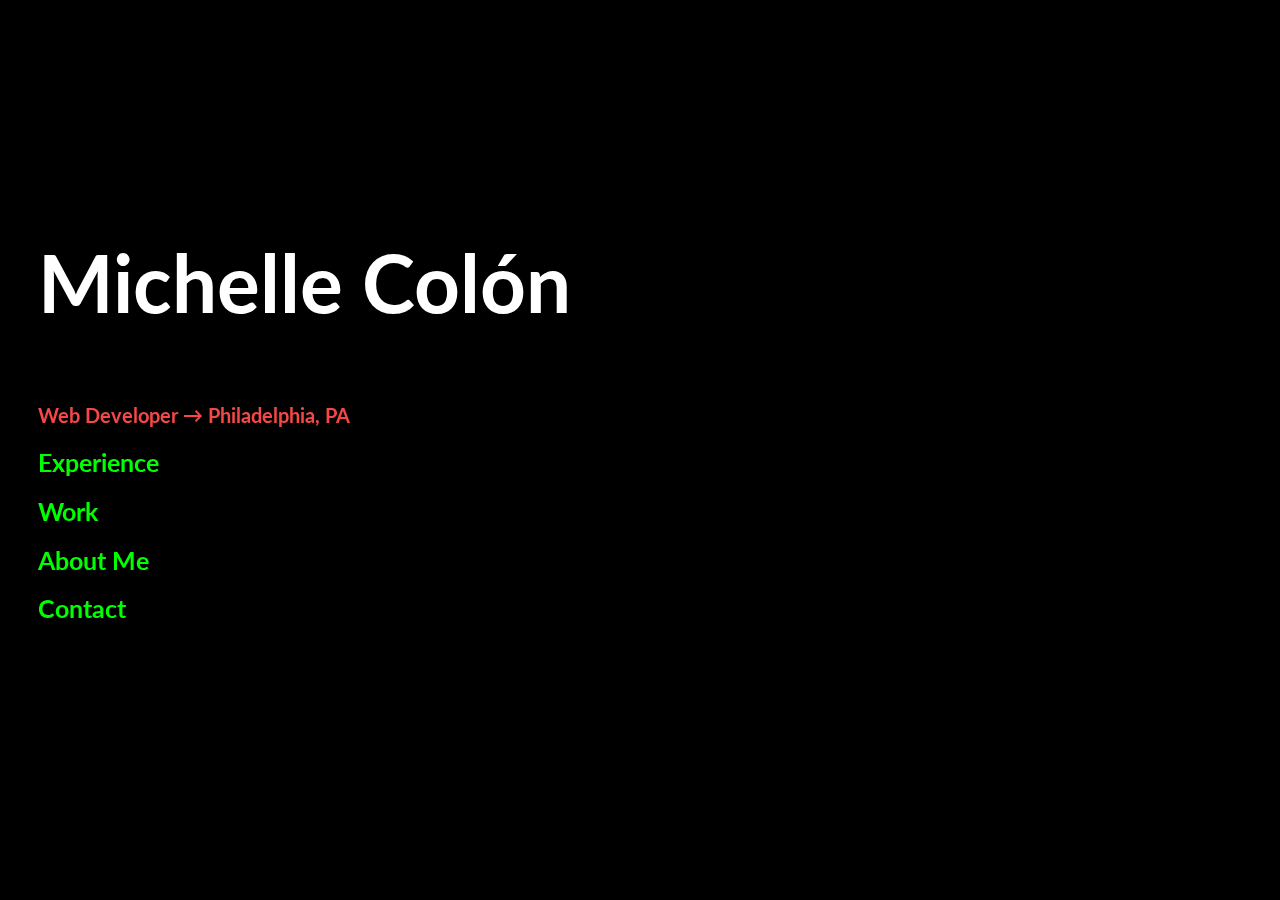
==== index.html @ f4b634f5 "all the new jawns" ====
<!DOCTYPE html>
<html>
  <head>
    <link rel="stylesheet" type="text/css" href="assets/css/style.css">
    <script src="https://code.jquery.com/jquery-2.1.4.js"></script>
    <script src="assets/javascript/script.js"></script>
    <link href='https://fonts.googleapis.com/css?family=Lato:400,400italic,900,700,700italic,900italic' rel='stylesheet' type='text/css'>
    <title>Michelle Col&oacute;n</title>
  </head>
  <body> 
    <div class="wrapper">
      <div class="heading">
        <h1>Michelle Col&oacute;n</h1>
        <h3>Web Developer &#8594; <span>Philadelphia, PA<span></h3>
      </div>
      <div class="experience">
        <h3 class="h3"><a href="experience.html">Experience</a></h3>
      </div>
      <div class="work">
        <h3 class="h3"><a href="work.html">Work</a></h3>
      </div>
      <div class="about">
        <h3 class="h3"><a href="about.html">About Me</a></h3>
      </div>
       <div class="contact">
        <h3 class="h3"><a href="contact.html">Contact</a></h3>
      </div>
    </div>



  </body>
</html>
---- assets/css/style.css ----
body {
  background: #000000;
}

.heading {
  color: #ffffff;
  font-family: 'Lato', sans-serif;
} 

.subheading {
  color: #ffffff;
  font-family: 'Lato', sans-serif;
}

.wrapper {
  position: fixed;
  top: 20%;
  left: 3%;
  width: 80%;
}

h1 {
  font-size:80px;
}

/*button {
  border:hidden;
  margin-bottom:1px;
  background-color:transparent;
  text-decoration:none;
  cursor:pointer;
  outline:none;
  -webkit-border-radius: 1px;
  -moz-border-radius: 1px;
  border-radius: 1px;
}

button:hover{
  background-color:yellow;
  text-decoration:none;

}*/


.heading h3 {
  font-size: 20px;
  color: #f64747;
}

.heading p {
  font-size: 20px;
}

.experience p {
  color: #f64747;
  font-family: 'Lato', sans-serif;
}

.experience {
  width: 500px;
}

.experience a {
  display: inline-block;
  width: 250px;
}

.heading h1 {
  display: inline-block;
  width: 800px;
}

.about p {
  color: #f64747;
  font-family: 'Lato', sans-serif;
}

.about {
  width: 500px;
}

.about a {
  display: inline-block;
  width: 200px;
}

.work p {
  color: #f64747;
  font-family: 'Lato', sans-serif;
}

.work {
  width: 500px;
}

.work a {
  display: inline-block;
  width: 300px;
}

.contact {
  color: #00ff00;
}

.contact a {
  display: inline-block;
  width: 200px;
}

a {
  text-decoration: none;
  color: #00ff00;
  font-family: 'Lato', sans-serif;
  font-size: 25px;
}

a:hover {
  text-decoration: none;
  /*background-color: red;*/
}

ul {
  list-style-type: none;
  color: #f64747;
  width: 800px;
}

.alternatecontact li {
  list-style-type: none;
  display:inline;
  background-color: #000000;
  width:96px;
  height:96px;
}

.bold {
  font-family: 'Lato', sans-serif;
}
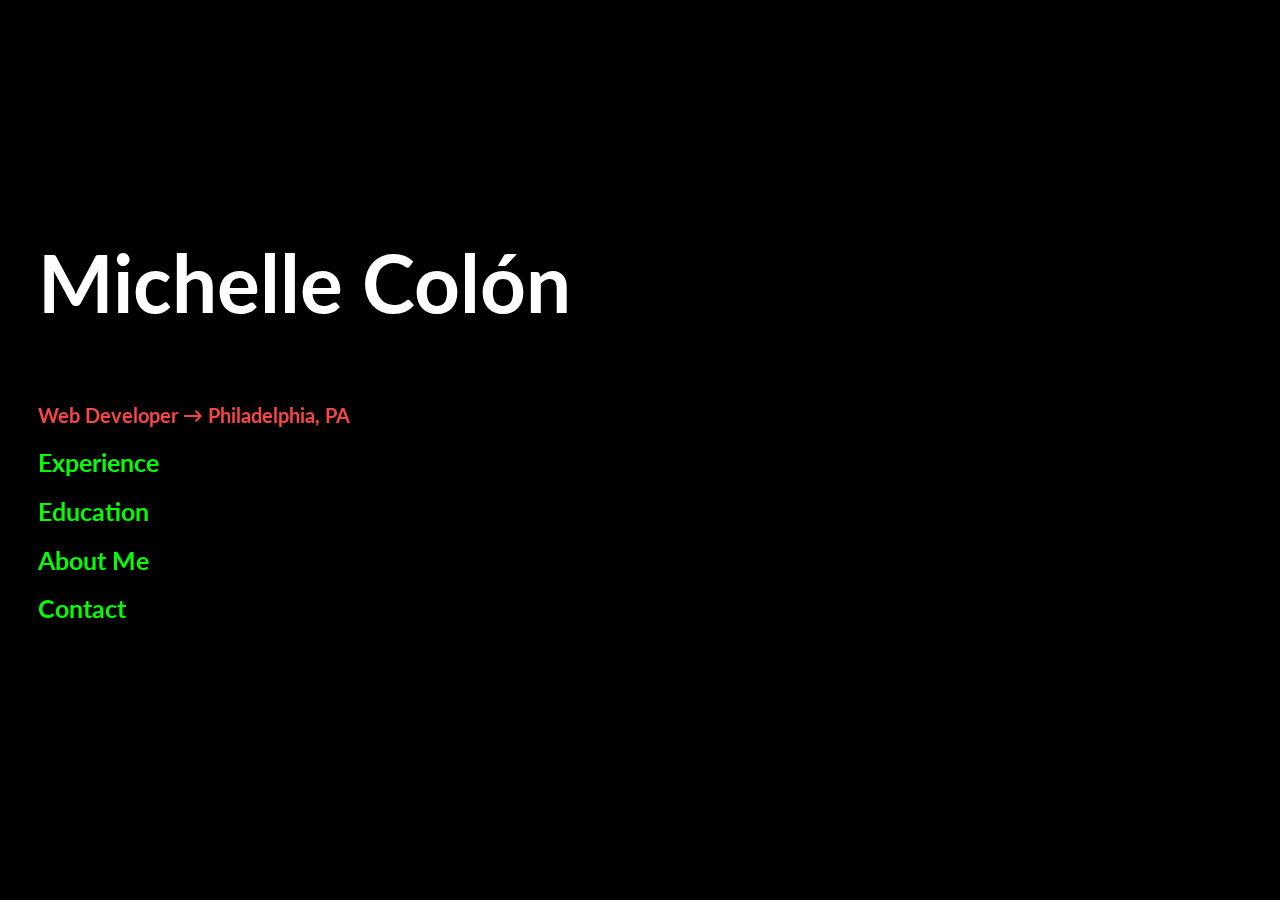
==== commit 9e80be3f: "fixed thingsgit status yay jason!" ====
--- a/index.html
+++ b/index.html
@@ -16,8 +16,8 @@
       <div class="experience">
         <h3 class="h3"><a href="experience.html">Experience</a></h3>
       </div>
-      <div class="work">
-        <h3 class="h3"><a href="work.html">Work</a></h3>
+      <div class="education">
+        <h3 class="h3"><a href="education.html">Education</a></h3>
       </div>
       <div class="about">
         <h3 class="h3"><a href="about.html">About Me</a></h3>
--- a/assets/css/style.css
+++ b/assets/css/style.css
@@ -84,16 +84,16 @@
   width: 200px;
 }
 
-.work p {
+.education p {
   color: #f64747;
   font-family: 'Lato', sans-serif;
 }
 
-.work {
+.education {
   width: 500px;
 }
 
-.work a {
+.education a {
   display: inline-block;
   width: 300px;
 }
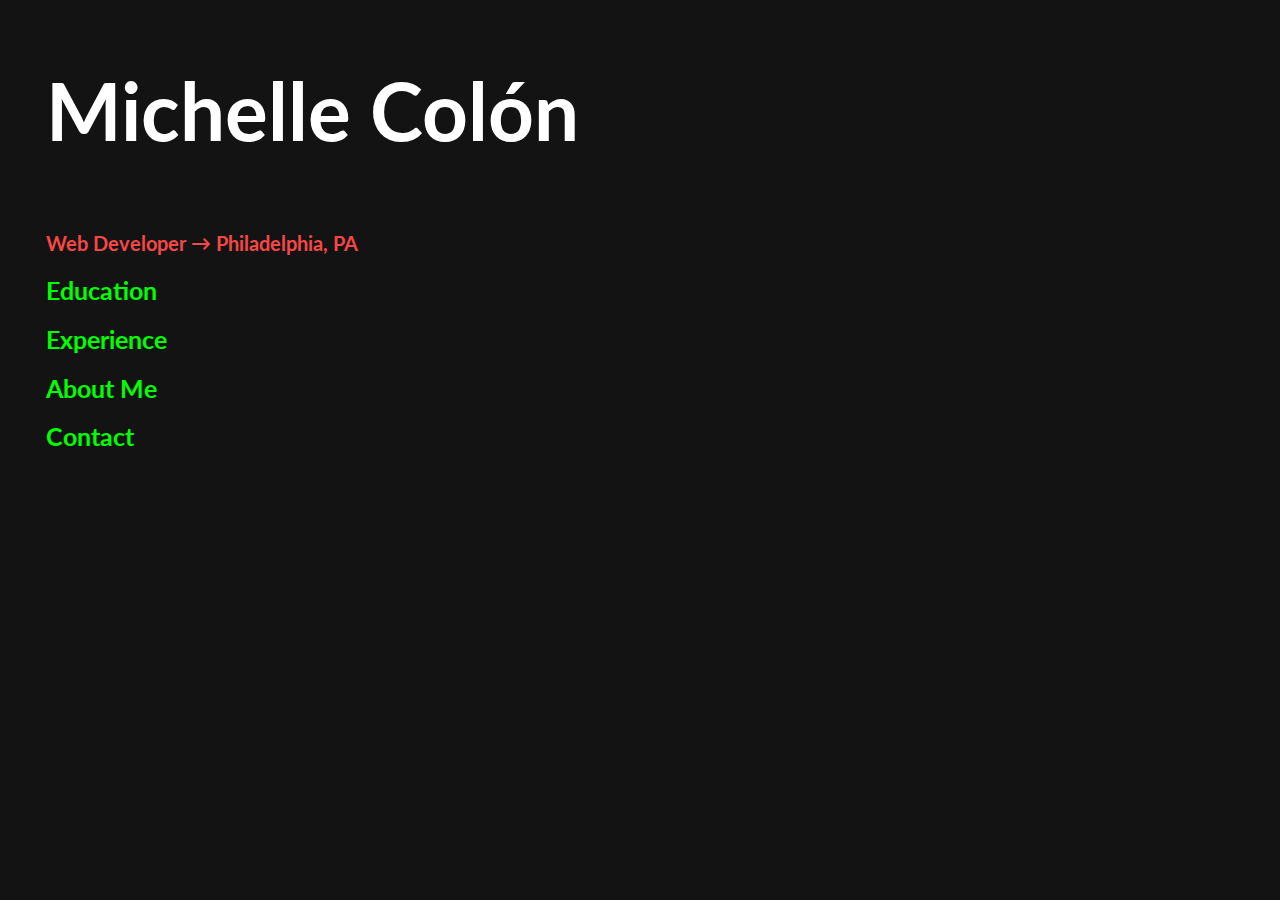
==== commit 5a128104: "Site as of January 7 2016" ====
--- a/index.html
+++ b/index.html
@@ -13,11 +13,11 @@
         <h1>Michelle Col&oacute;n</h1>
         <h3>Web Developer &#8594; <span>Philadelphia, PA<span></h3>
       </div>
+      <div class="education">
+        <h3 class="h3"><a href="education.html">Education</a></h3>
+      </div>
       <div class="experience">
         <h3 class="h3"><a href="experience.html">Experience</a></h3>
-      </div>
-      <div class="education">
-        <h3 class="h3"><a href="education.html">Education</a></h3>
       </div>
       <div class="about">
         <h3 class="h3"><a href="about.html">About Me</a></h3>
--- a/assets/css/style.css
+++ b/assets/css/style.css
@@ -1,5 +1,5 @@
 body {
-  background: #000000;
+  background: #131313;
 }
 
 .heading {
@@ -13,7 +13,7 @@
 }
 
 .wrapper {
-  position: fixed;
+  position: relative;
   top: 20%;
   left: 3%;
   width: 80%;
@@ -58,6 +58,7 @@
 
 .experience {
   width: 500px;
+  font-family: 'Lato', sans-serif;
 }
 
 .experience a {
@@ -77,6 +78,7 @@
 
 .about {
   width: 500px;
+  font-family: 'Lato', sans-serif;
 }
 
 .about a {
@@ -91,6 +93,7 @@
 
 .education {
   width: 500px;
+  font-family: 'Lato', sans-serif;
 }
 
 .education a {
@@ -99,7 +102,8 @@
 }
 
 .contact {
-  color: #00ff00;
+  color: #f64747;
+  font-family: 'Lato', sans-serif;
 }
 
 .contact a {
@@ -119,6 +123,15 @@
   /*background-color: red;*/
 }
 
+.green {
+  color: #00ff00;
+  font-size: 20px !important;
+}
+
+.green a:hover {
+  color: #ffffff;
+}
+
 ul {
   list-style-type: none;
   color: #f64747;
@@ -135,4 +148,5 @@
 
 .bold {
   font-family: 'Lato', sans-serif;
-}+}
+
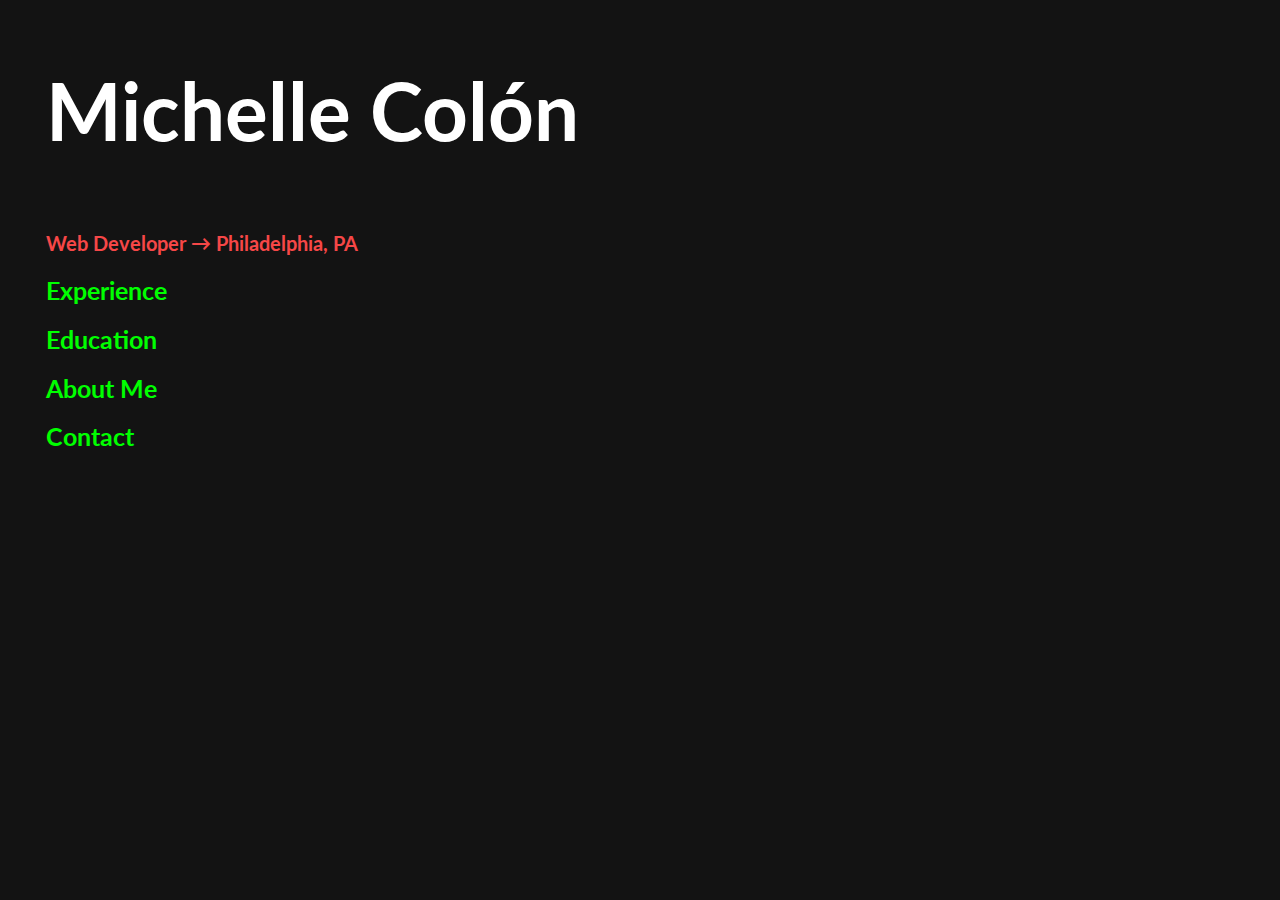
==== commit 1ec77fd7: "Ed/Ex back to original" ====
--- a/index.html
+++ b/index.html
@@ -13,11 +13,11 @@
         <h1>Michelle Col&oacute;n</h1>
         <h3>Web Developer &#8594; <span>Philadelphia, PA<span></h3>
       </div>
+      <div class="experience">
+        <h3 class="h3"><a href="experience.html">Experience</a></h3>
+      </div>
       <div class="education">
         <h3 class="h3"><a href="education.html">Education</a></h3>
-      </div>
-      <div class="experience">
-        <h3 class="h3"><a href="experience.html">Experience</a></h3>
       </div>
       <div class="about">
         <h3 class="h3"><a href="about.html">About Me</a></h3>
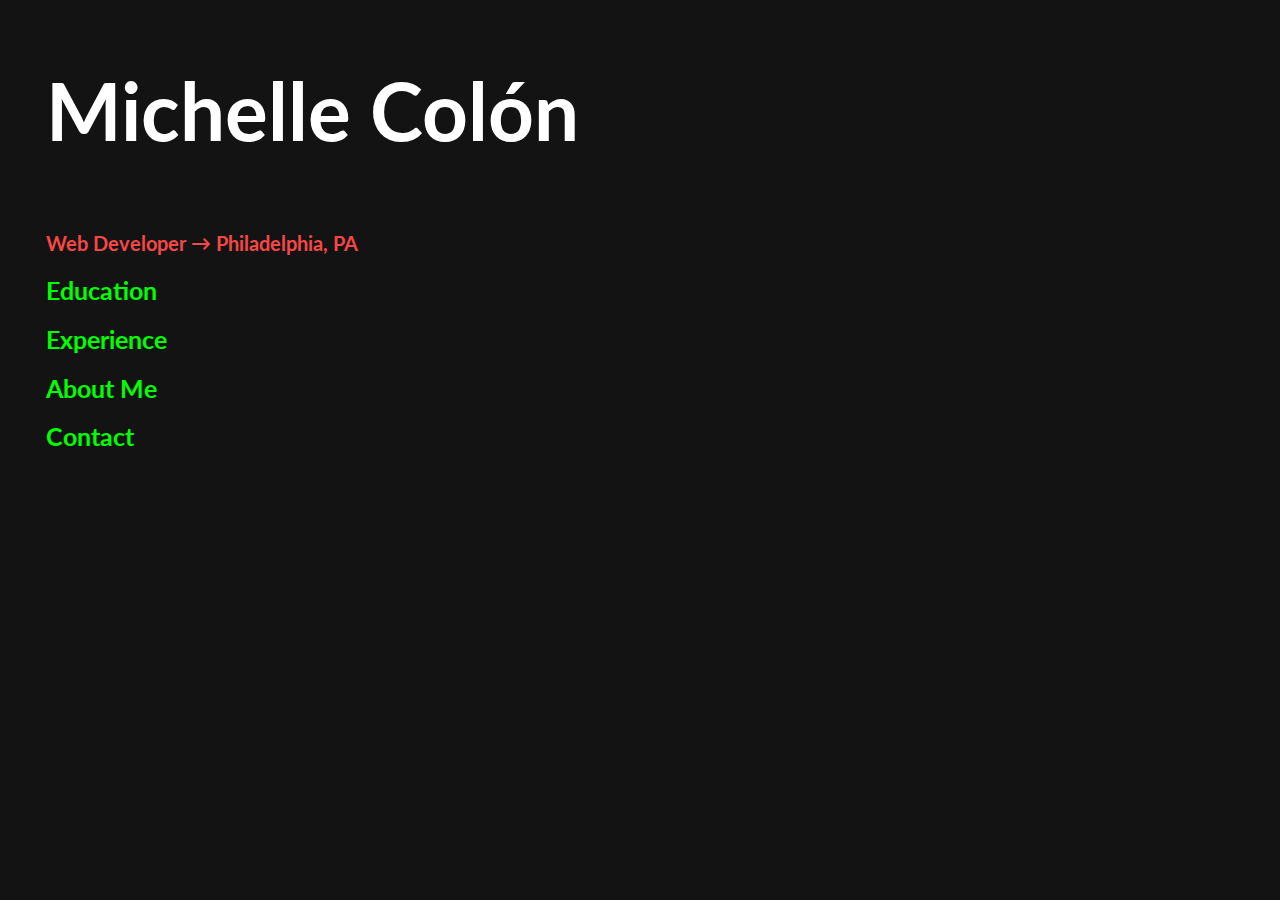
==== commit a336feab: "Fixed now?" ====
--- a/index.html
+++ b/index.html
@@ -13,11 +13,11 @@
         <h1>Michelle Col&oacute;n</h1>
         <h3>Web Developer &#8594; <span>Philadelphia, PA<span></h3>
       </div>
+      <div class="education">
+        <h3 class="h3"><a href="education.html">Education</a></h3>
+      </div>
       <div class="experience">
         <h3 class="h3"><a href="experience.html">Experience</a></h3>
-      </div>
-      <div class="education">
-        <h3 class="h3"><a href="education.html">Education</a></h3>
       </div>
       <div class="about">
         <h3 class="h3"><a href="about.html">About Me</a></h3>
